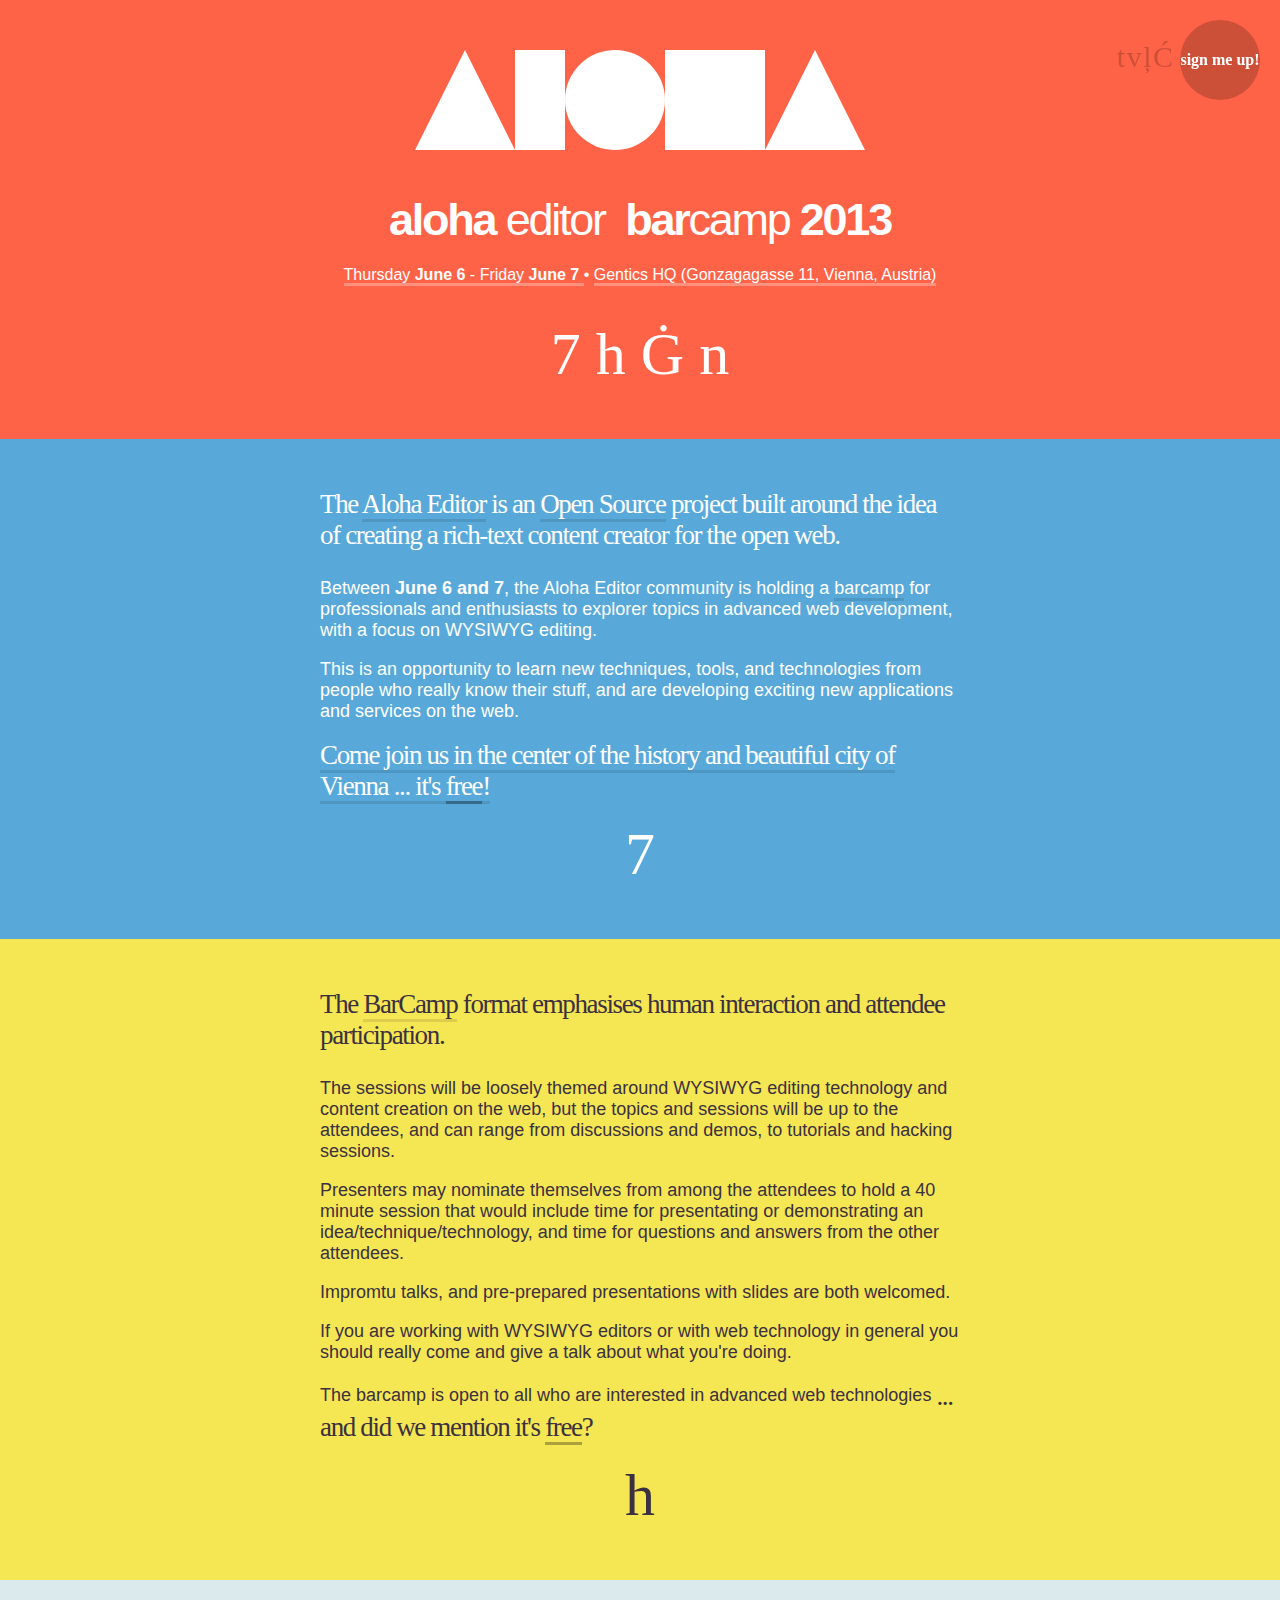
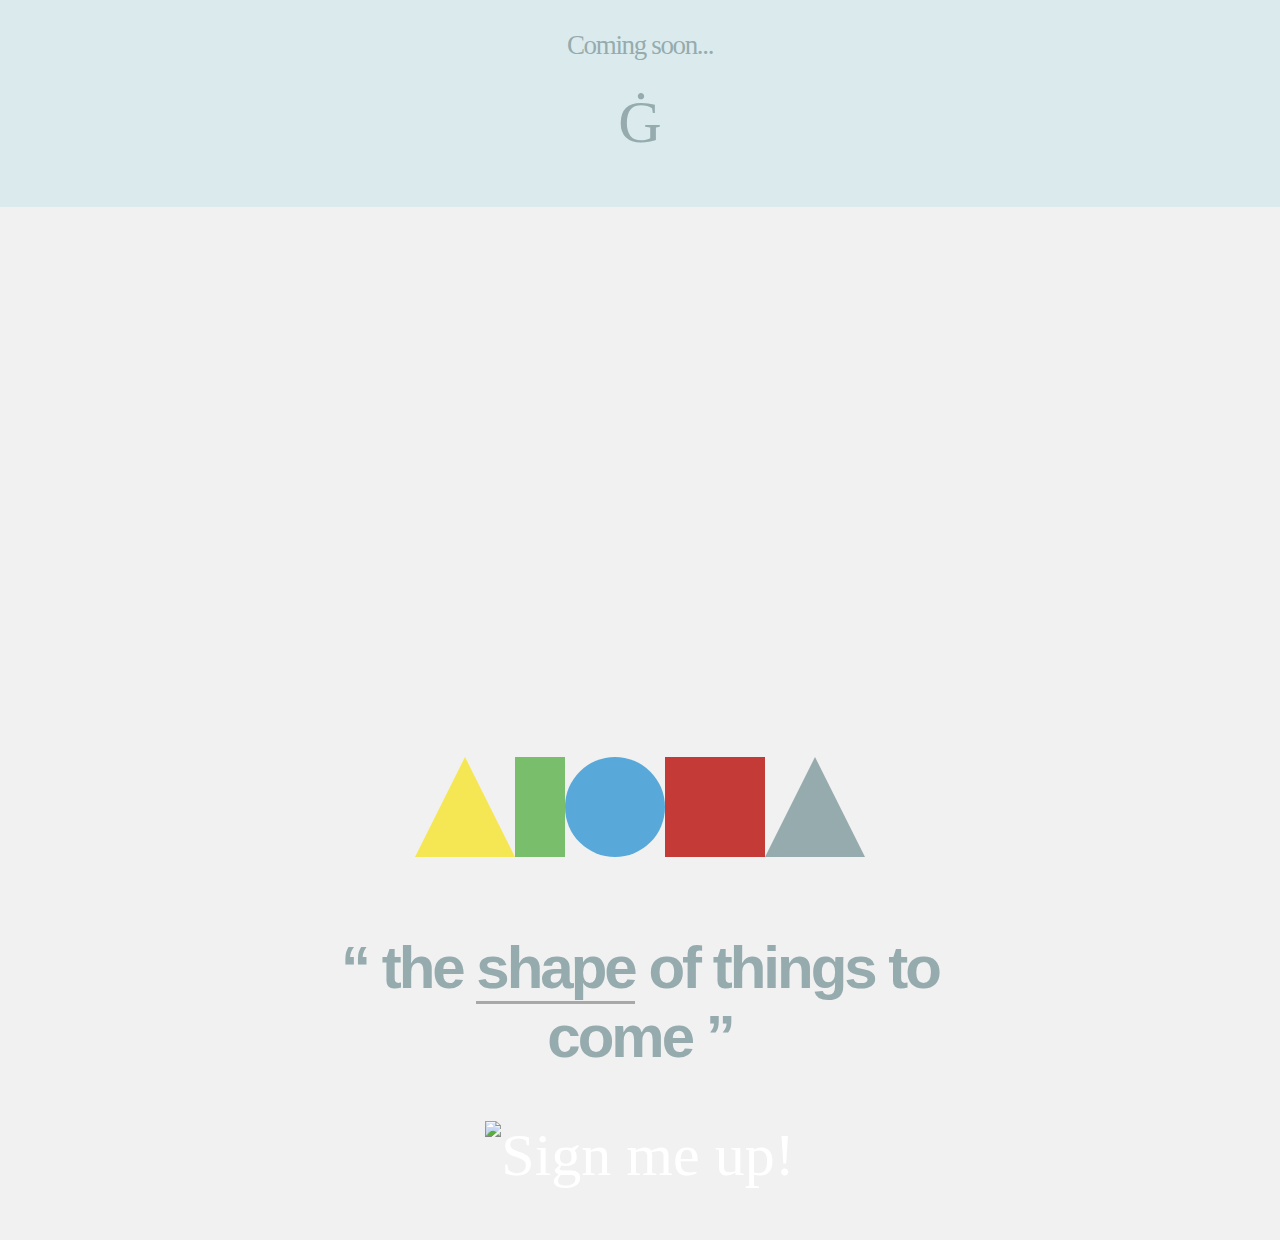
==== index.html @ 40beca93 "Use uniform share buttons" ====
<!DOCTYPE html>
<!--[if lt IE 7]>      <html class="no-js lt-ie9 lt-ie8 lt-ie7" lang="en"> <![endif]-->
<!--[if IE 7]>         <html class="no-js lt-ie9 lt-ie8" lang="en"> <![endif]-->
<!--[if IE 8]>         <html class="no-js lt-ie9" lang="en"> <![endif]-->
<!--[if gt IE 8]><!--> <html class="no-js" lang="en"> <!--<![endif]-->
	<head>
		<meta charset="utf-8">
		<meta name="description" content="Aloha Editor BarCamp 2013">
		<meta name="author" content="Created by Petro Salema of the Aloha Editor community / please send bugs to developer@alohaeditor.org">
		<meta http-equiv="X-UA-Compatible" content="IE=edge,chrome=1">
		<meta name="viewport" content="width=device-width, initial-scale=1.0, maximum-scale=1, user-scalable=no">

		<meta property="og:title" content="Aloha Editor BarCamp 2013" />
		<meta property="og:type" content="activity" />
		<meta property="og:url" content="http://www.alohaeditor.org/barcamp" />
		<meta property="og:image" content="http://www.alohaeditor.org/logo/Aloha%20Editor%20logo%20text%20256.png" />
		<meta property="og:site_name" content="Aloha Editor BarCamp 2013" />
		<meta property="og:description" content="Aloha Editor BarCamp 2013 - The Content Editble Unconference in Vienna" />

		<title>Aloha Editor &middot; BarCamp</title>

		<link rel="Shortcut Icon" href="favicon.ico" type="image/x-icon" />
		<link rel="author" href="humans.txt" />
		<link rel="stylesheet" href="basic.css" type="text/css" />

		<link rel="stylesheet" type="text/css"
		      href="http://alohaeditor.org/builds/stable/alohaeditor-0.23.6/aloha/css/aloha.css">

		<script src="modernizr.js"></script>

		<script>var Aloha={settings:{sidebar:{disabled:true}}};</script>

		<script src="http://alohaeditor.org/builds/stable/alohaeditor-0.23.6/aloha/lib/aloha-full.min.js"
		        data-aloha-plugins="common/ui,
		                            common/format,
		                            common/table,
		                            common/list,
		                            common/link,
		                            common/highlighteditables,
		                            common/undo,
		                            common/contenthandler,
		                            common/paste,
		                            common/characterpicker,
		                            common/commands,
		                            common/block,
		                            common/image,
		                            common/abbr,
		                            common/horizontalruler,
		                            common/align,
		                            common/dom-to-xhtml,
		                            extra/textcolor,
		                            extra/hints,
		                            extra/metaview,
		                            extra/wai-lang,
		                            extra/flag-icons,
		                            extra/linkbrowser,
		                            extra/imagebrowser,
		                            extra/cite"></script>
	</head>
	<body>
		<!--[if lt IE 7]>
			<p class="chromeframe">
				You are using an <strong>outdated</strong> browser.
				Please <a href="http://browsehappy.com/">upgrade your browser</a> or
				<a href="http://www.google.com/chromeframe/?redirect=true">activate Google Chrome Frame</a>
				to improve your experience.
			</p>
		<![endif]-->
		<div class="main">
			<a href="https://aloha-editor-barcamp.eventbrite.com" class="shut-up-and-take-my-registration">
				<div class="middle">sign me up!</div>
			</a>

			<a href="#scrollTo(start)" class="logo">
				<img src="aloha-flat-logo.png" alt=""/>
			</a>

			<div class="share">
				<a href="https://twitter.com/intent/tweet?original_referer=http%3A%2F%2Flocalhost%2Fpublic%2Fbarcamp%2Findex.html&text=Aloha%20Editor%20BarCamp%202013%20--%20An%20unconference%20for%20WYSIWYG%20editing&tw_p=tweetbutton&url=http%3A%2F%2Fwww.aloha-editor.org%2Fbarcamp"
				   target="_blank">t</a>
				<a
					href="https://www.facebook.com/login.php?skip_api_login=1&display=popup&social_plugin=like&next=http%3A%2F%2Fwww.facebook.com%2Fdialog%2Fplugin.optin%3F_path%3Dplugin.optin%26app_id%3D127760087237610%26client_id%3D127760087237610%26display%3Dpopup%26secure%3Dfalse%26social_plugin%3Dlike%26return_params%3D%257B%2522api_key%2522%253A%2522%2522%252C%2522locale%2522%253A%2522en_US%2522%252C%2522sdk%2522%253A%2522joey%2522%252C%2522channel_url%2522%253A%2522http%253A%252F%252Fstatic.ak.facebook.com%252Fconnect%252Fxd_arbiter.php%253Fversion%253D24%2523cb%253Df1f56c8d54%2526origin%253Dhttp%25253A%25252F%25252Flocalhost%25252Ff39bfbcfdc%2526domain%253Dlocalhost%2526relation%253Dparent.parent%2522%252C%2522href%2522%253A%2522http%253A%252F%252Fwww.aloha-editor.org%252Fbarcamp%2522%252C%2522node_type%2522%253A%2522link%2522%252C%2522width%2522%253A%2522450%2522%252C%2522font%2522%253A%2522arial%2522%252C%2522layout%2522%253A%2522button_count%2522%252C%2522colorscheme%2522%253A%2522light%2522%252C%2522show_faces%2522%253A%2522false%2522%252C%2522send%2522%253A%2522false%2522%252C%2522extended_social_context%2522%253A%2522false%2522%252C%2522ret%2522%253A%2522optin%2522%252C%2522act%2522%253A%2522connect%2522%257D%26login_params%3D%257B%257D%26from_login%3D1&rcount=1"
					target="_blank">v</a>
				<a
					href="http://www.linkedin.com/cws/share?isFramed=false&lang=en_US&url=http%3A%2F%2Fwww%2Ealoha-editor%2Eorg%2Fbarcamp&original_referer=http%3A%2F%2Flocalhost%2Fpublic%2Fbarcamp%2Findex%2Ehtml&token=&_ts=1368523052286%2E5303"
				    target="_blank">ļ</a>
				<a href="https://plus.google.com/up?client=1&gpsrc=widget&parent=https://apis.google.com&proxy=I2_1368523185045&rsz=1&hl=en_US&type=st#895783799"
				   target="_blank">Ć</a>
			</div>

			<header id="start" class="parallax tomato">
				<div>
					<div class="middle">
						<div class="lettering">
							<b class="a"></b><b class="l"></b><b class="o"></b><b class="h"></b><b class="a last"></b>
						</div>
						<br /><br />
						<div class="title">
							<b>aloha</b> editor
							<img src="aloha-flat-logo.png" alt=""/>
							<b>bar</b>camp <b>2013</b>
						</div>
						<div class="center">
							<a href="https://aloha-editor-barcamp.eventbrite.com">
								Thursday <b>June 6</b> &dash; Friday <b>June 7</b>
							</a>
							&bull;
							<a href="#scrollTo(location)">
								Gentics HQ (Gonzagagasse 11, Vienna, Austria)
							</a>
						</div>
						<br /><br />
						<div class="sosa">
							<a href="#scrollTo(info)" title="Information">7</a>
							<a href="#scrollTo(barcamp)" title="What's a BarCamp?">h</a>
							<a href="#scrollTo(schedule)" title="Schedule">Ġ</a>
							<a href="#scrollTo(location)" title="Location">n</a>
						</div>
					</div>
				</div>
			</header>

			<section id="info" class="parallax ocean">
				<div>
					<div class="middle">
						<p class="bigger">
							The <a href="http://www.aloha-editor.org">Aloha Editor</a> is an
							<a href="http://github.com/alohaeditor/Aloha-Editor">Open Source</a>
							project built around the idea of creating a rich-text content
							creator for the open web.
						</p>
						<p>
							Between <b>June 6 and 7</b>, the Aloha Editor
							community is holding a
							<a href="#scrollTo(barcamp)">barcamp</a> for
							professionals and enthusiasts to explorer topics in
							advanced web development, with a focus on WYSIWYG
							editing.
						</p>
						<p>
							This is an opportunity to learn new techniques,
							tools, and technologies from people who really know
							their stuff, and are developing exciting new
							applications and services on the web.
						</p>
						<p>
							<a class="bigger" href="https://aloha-editor-barcamp.eventbrite.com">
								Come join us in the center of the history and
								beautiful city of Vienna ... it's <u>free</u>!
							</a>
						</p>
						<div class="sosa">7</div>
					</div>
				</div>
			</section>

			<section id="barcamp" class="parallax dijon" style=color:#3B3140"">
				<div>
					<div class="middle">
						<p class="bigger">
							The
							<a href="https://en.wikipedia.org/wiki/BarCamp">BarCamp</a>
							format emphasises human interaction and attendee
							participation.
						</p>
						<p>
							The sessions will be loosely themed around WYSIWYG
							editing technology and content creation on the web,
							but the topics and sessions will be up to the
							attendees, and can range from discussions and
							demos, to tutorials and hacking sessions.
						</p>
						<p>
							Presenters may nominate themselves from among the
							attendees to hold a 40 minute session that would
							include time for presentating or demonstrating an
							idea/technique/technology, and time for questions
							and answers from the other attendees.
						</p>
						<p>
							Impromtu talks, and pre-prepared presentations with
							slides are both welcomed.
						</p>
						<p>
							If you are working with WYSIWYG editors or with web
							technology in general you should really come and
							give a talk about what you're doing.
						</p>
						<p>
							The barcamp is open to all who are interested in
							advanced web technologies <span class="bigger">...
							and did we mention it's <u>free</u>?</span>
						</p>
						<div class="sosa">h</div>
					</div>
				</div>
			</section>

			<section id="schedule" class="parallax fog">
				<div>
					<div class="middle">
						<p class="center bigger">
							Coming soon...
						</p>
						<div class="sosa">Ġ</div>
					</div>
				</div>
			</section>

			<section id="location" class="parallax">
				<iframe width="100%" height="500" frameborder="0" scrolling="no" marginheight="0" marginwidth="0"
				        src="http://maps.google.com/maps?ll=48.216800,16.37065&amp;spn=0.007063,0.015986&amp;cid=408223738660821454&amp;output=embed"></iframe>
			</section>

			<footer id="end" class="parallax">
				<div>
					<div class="middle">
						<div class="lettering colored-lettering">
							<b class="a"></b><b class="l"></b><b class="o"></b><b class="h"></b><b class="a last"></b>
						</div>

						<div class="center">
							<a href="http://www.aloha-editor.org">
								<img src="http://www.alohaeditor.org/logo/Aloha%20Editor%20logo%20text%20256.png"
								     alt="" />
							</a>
						</div>

						<div id="tagline" class="scrolling-bg clipped-text show-highlight" contentEditable="true">
							&ldquo; the <u>shape</u> of things to come &rdquo;
						</div>

						<div class="center sosa">
							<a href="https://aloha-editor-barcamp.eventbrite.com">
								<img src="shut-up-and-take-my-money.jpg" alt="Sign me up!" />
							</a>
						</div>

						<!-- div class="center sosa">
							<a href="https://twitter.com/share"
							   class="twitter-share-button"
							   data-url="http://www.aloha-editor.org/barcamp"
							   data-text="Aloha Editor BarCamp 2013 - An unconference for WYSIWYG editing">Tweet</a>

							<div class="g-plusone"></div>

							<script src="//platform.linkedin.com/in.js" type="text/javascript">lang: en_US</script>
							<script type="IN/Share" data-url="http://www.aloha-editor.org/barcamp" data-counter="right"></script>

							<div class="fb-like"
							     data-href="http://www.aloha-editor.org/barcamp"
								 data-send="false"
								 data-layout="button_count"
								 data-width="450"
								 data-show-faces="false"
								 data-font="arial"></div>

							<div id="fb-root"></div>
							<script>(function(d, s, id) {
							  var js, fjs = d.getElementsByTagName(s)[0];
							  if (d.getElementById(id)) return;
							  js = d.createElement(s); js.id = id;
							  js.src = "//connect.facebook.net/en_US/all.js#xfbml=1";
							  fjs.parentNode.insertBefore(js, fjs);
							}(document, 'script', 'facebook-jssdk'));</script>

							<script type="text/javascript">
							  (function() {
								var po = document.createElement('script'); po.type = 'text/javascript'; po.async = true;
								po.src = 'https://apis.google.com/js/plusone.js';
								var s = document.getElementsByTagName('script')[0]; s.parentNode.insertBefore(po, s);
							  })();
							</script>

							<script>!function(d,s,id){var
								js,fjs=d.getElementsByTagName(s)[0],p=/^http:/.test(d.location)?'http':'https';if(!d.getElementById(id)){js=d.createElement(s);js.id=id;js.src=p+'://platform.twitter.com/widgets.js';fjs.parentNode.insertBefore(js,fjs);}}(document,
							'script', 'twitter-wjs');</script>
						</div -->
					</div>
				</div>
			</footer>
		</div>

		<script src="transformer/vendor/jquery.js"></script>
		<script src="transformer/math.js"></script>
		<script src="transformer/transformer.js"></script>
		<script src="parallax-deck/parallax-deck.js"></script>
		<script src="app.js"></script>
	</body>
</html>
---- basic.css ----
@font-face {
	font-family: 'barcamp';
	font-weight: 400;
	font-style: normal;
	src: url('fonts/barcamp.woff') format('woff');
}
@font-face {
	font-family: 'sosa';
	font-weight: 400;
	font-style: normal;
	src: url('fonts/sosa.woff') format('woff');
}
@font-face {
	font-family: 'century-gothic';
	font-weight: 400;
	font-style: normal;
	src: url('fonts/century-gothic.ttf') format('truetype');
}
@font-face {
	font-family: 'century-gothic';
	font-weight: 700;
	font-style: normal;
	src: url('fonts/century-gothic-bold.ttf') format('truetype');
}

body {
	font-family: 'century-gothic', sans-serif;
	margin: 0;
	padding: 0;
	background: #f1f1f1;
	color: #fff;
}

header>*, section>*, footer>* {
	display: table;
	width: 50%;
	margin: 0 auto;
}

header>*, footer>*, section>:not(iframe) {
	padding: 50px 0;
}

section {
	font-family: 'century-gothic', sans-serif;
	font-size: 18px;
}

p { margin: 0 0 1em; }
p:last-child { margin: 0; }

a {
	color: inherit;
	text-decoration: none;
	border-bottom: 3px solid rgba(0,0,0,0.1);
}

a:hover {
	border-bottom: 3px solid rgba(0,0,0,0.3);
}

header a {
	border-bottom: 3px solid rgba(255,255,255,0.3);
}
header a:hover {
	border-bottom: 3px solid rgba(255,255,255,0.6);
}

u {
	text-decoration: none;
	border-bottom: 3px solid rgba(0,0,0,0.3);
}

.center {
	text-align: center;
}

.sosa {
	font-family: sosa;
	font-size: 60px;
	text-align: center;
}
.sosa a {
	border: none;
}
.sosa a:hover {
	color: #c33a36;
	border: none;
}

.middle {
	display: table-cell;
	vertical-align: middle;
}

.parallax {
	overflow: hidden;
	width: 100%;
	top: 0;
	left: 0;
}

.bigger {
	font-size: 1.5em;
	font-family: 'barcamp';
	vertical-align: middle;
	letter-spacing: -0.05em;
}

.shut-up-and-take-my-registration {
	z-index: 999;
	position: fixed;
	top: 20px;
	right: 20px;
	width: 80px;
	height: 80px;
	border: none;
	border-radius: 40px;
	background: rgba(0,0,0,0.2);
	color: #fff;
	font-family: 'barcamp';
	font-weight: bold;
	font-size: 16px;
	text-align: center; 
	display: table;
}
.shut-up-and-take-my-registration:hover {
	border: none;
	background: rgba(255,255,255,0.8);
	color: #3B3140;
	display: table;
}

.lettering {
	margin: 0 auto 8px;
	width: 450px;
	height: 100px;
}
.lettering>b {
	cursor: default;
	position: relative;
	display: inline-block;
	width: 0px;
	height: 0px;
	border-style: solid;
	border-color: #fff;
	color: rgba(0,0,0,0);
	line-height: 1em;
	-webkit-transition: border-color .3s,
	                    background .3s;
}
.lettering>.a {
	border-width: 0 50px 100px 50px;
	border-color: transparent transparent #fff transparent;
}
.lettering>.l {
	border-width: 100px 50px 0 0;
}
.lettering>.o {
	width: 100px;
	height: 100px;
	border-radius: 50px;
	border-width: 0;
	background: #fff;
}
.lettering>.h {
	border-width: 100px 100px 0 0;
}


.lettering>.a:hover, .colored-lettering>.a {
	border-color: transparent transparent #f5e653 transparent;
}
.lettering>.l:hover, .colored-lettering>.l {
	border-color: #79be6a;
}
.lettering>.o:hover, .colored-lettering>.o {
	background: #58a9da;
}
.lettering>.h:hover, .colored-lettering>.h {
	border-color: #c33a36;
}
.lettering>.a:last-child:hover, .colored-lettering>.a:last-child {
	border-bottom-color: #95abae;
}

.sub-lettering {
	width: 450px;
	margin: 0 auto;
	background: #fff;
	text-align: center;
	padding: 5px 0;
	outline-width: 0 !important;
}
.sub-lettering * {
	color: #ff6347;
	font-family: 'century-gothic', sans-serif;
	font-size: 50px;
	font-weight: bold;
	text-align: center;
	letter-spacing: 0.03em;
	line-height: 1em;
	outline: 0;
}

#you {
	width: 70px;
	height: 70px;
	background: #f24;
	border: 4px dashed black;
	text-align: center;
	font-weight: bold;
	font-family: 'century-gothic', sans-serif;
	line-height: 70px;
	font-size: 14px;
	text-shadow: 0 0 2px rgba(0,0,0,0.1);
}

#tagline {
	margin: 50px 0;
	font-size: 60px;
	font-family: 'century-gothic', sans-serif;
	font-weight: bold;
	letter-spacing: -0.05em;
	text-align: center;
	outline: 0;
	color: #95abae;
}

#location>iframe {
	width: 100%;
}

.tomato {
	background: #ff6347;
	color:#fff;
}
.dijon {
	background:#f5e653;
	color: #3B3140;
}
.ocean {
	background:#58a9da;
	color:#fff;
}
.fog {
	background: #dbebed;
	color: #95abae;
}
.fog:hover {
	background: #e3f1f2
	color: #6c999d;
}

.main .aloha-editable-active,
.main .aloha-editable-active[contenteditable=true]:focus {
	outline-color: rgba(0,0,0,0.2) !important;
}
.main .aloha-editable-highlight:not(.show-highlight) {
	outline-color: transparent !important;
}

.main .sub-lettering .aloha-editable {
	min-height: 1em;
}

.title {
	margin-bottom: 20px;
	font-size: 45px;
	vertical-align: middle;
	text-align: center;
	letter-spacing: -0.05em;
}
.title>img {
	vertical-align: middle;
	width: 35px;
}

.logo, .logo:hover {
	position: fixed;
	z-index: 9999;
	top: 20px;
	left: 20px;
	border: none;
	opacity: 0.8;
}
.logo>img {
	width: 50px;
}

.share {
	position: fixed;
	z-index: 9999;
	top: 40px;
	right: 110px;
	font-family: 'sosa';
	font-size: 30px;
	letter-spacing: -0.1em;
}
.share>a {
	border: none;
	color: rgba(0,0,0,0.2);
}
.share>a:hover {
	color: rgba(255,255,255,0.8);
}
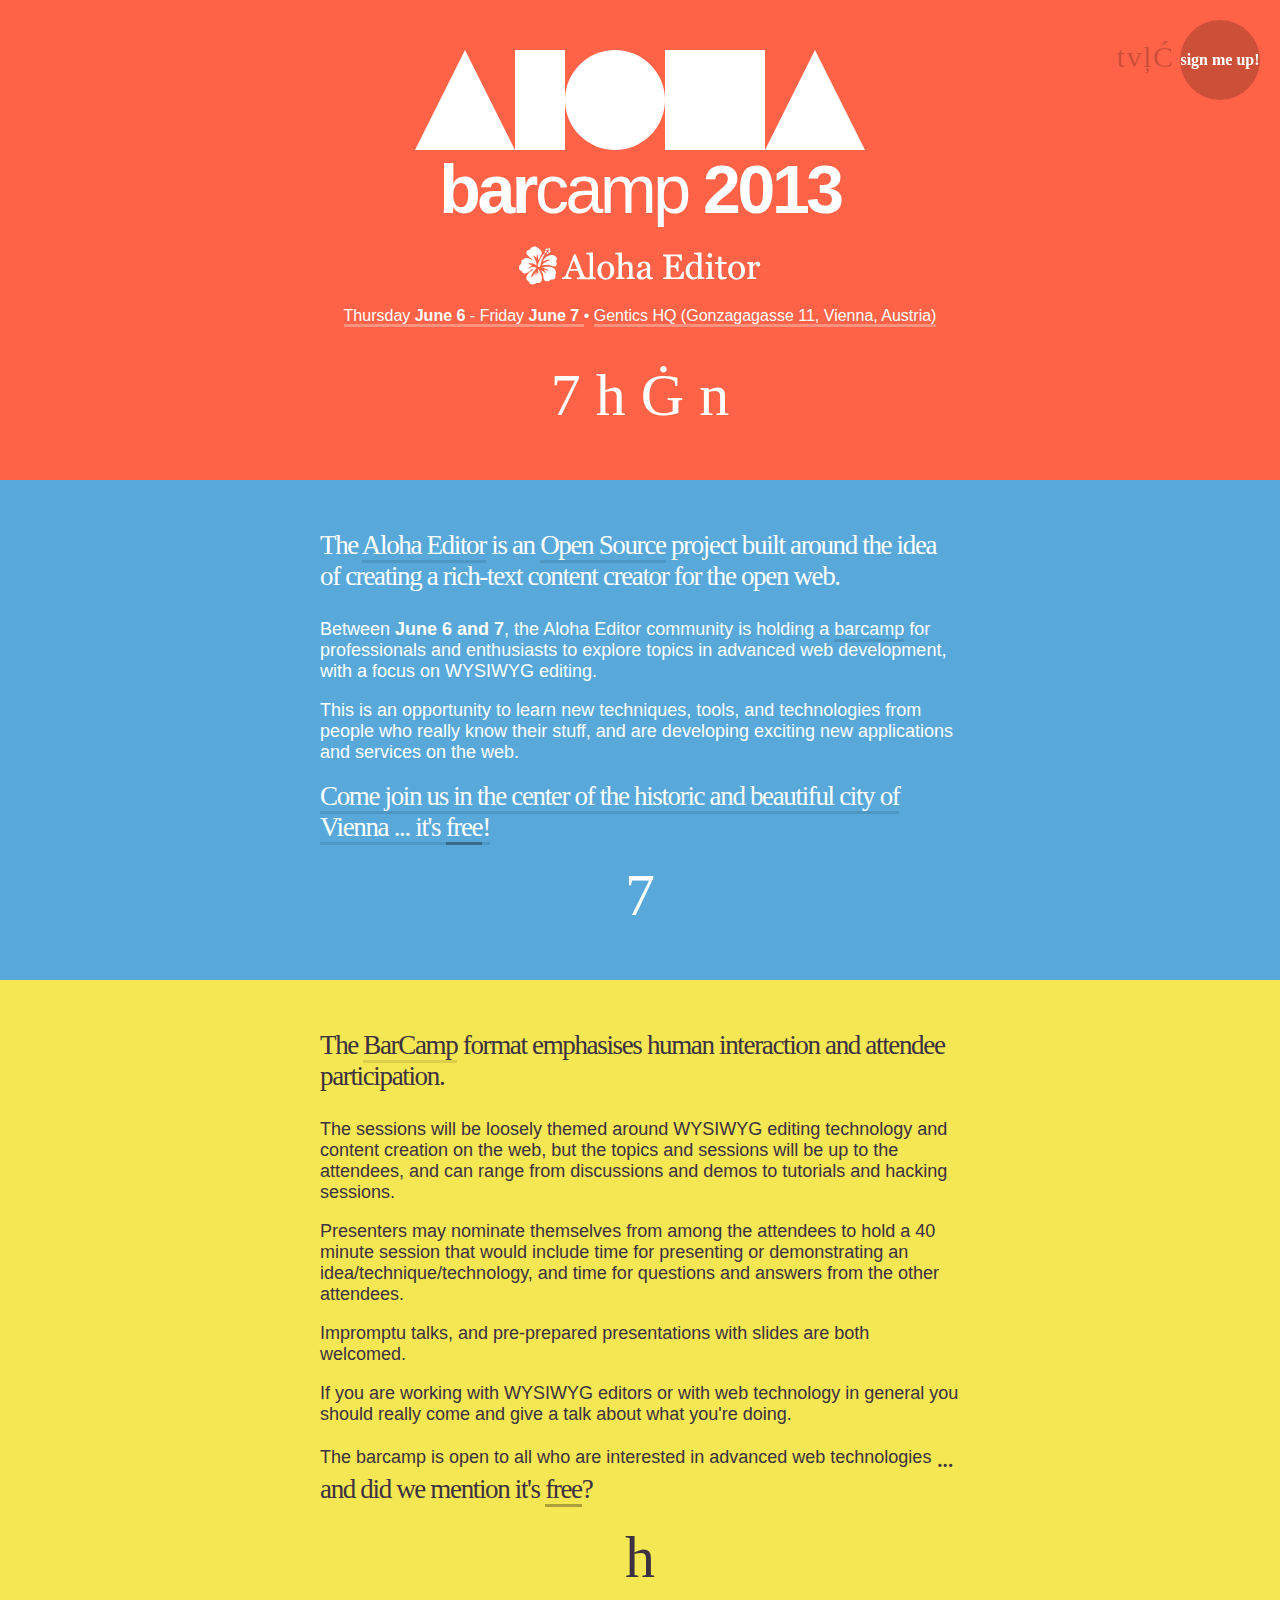
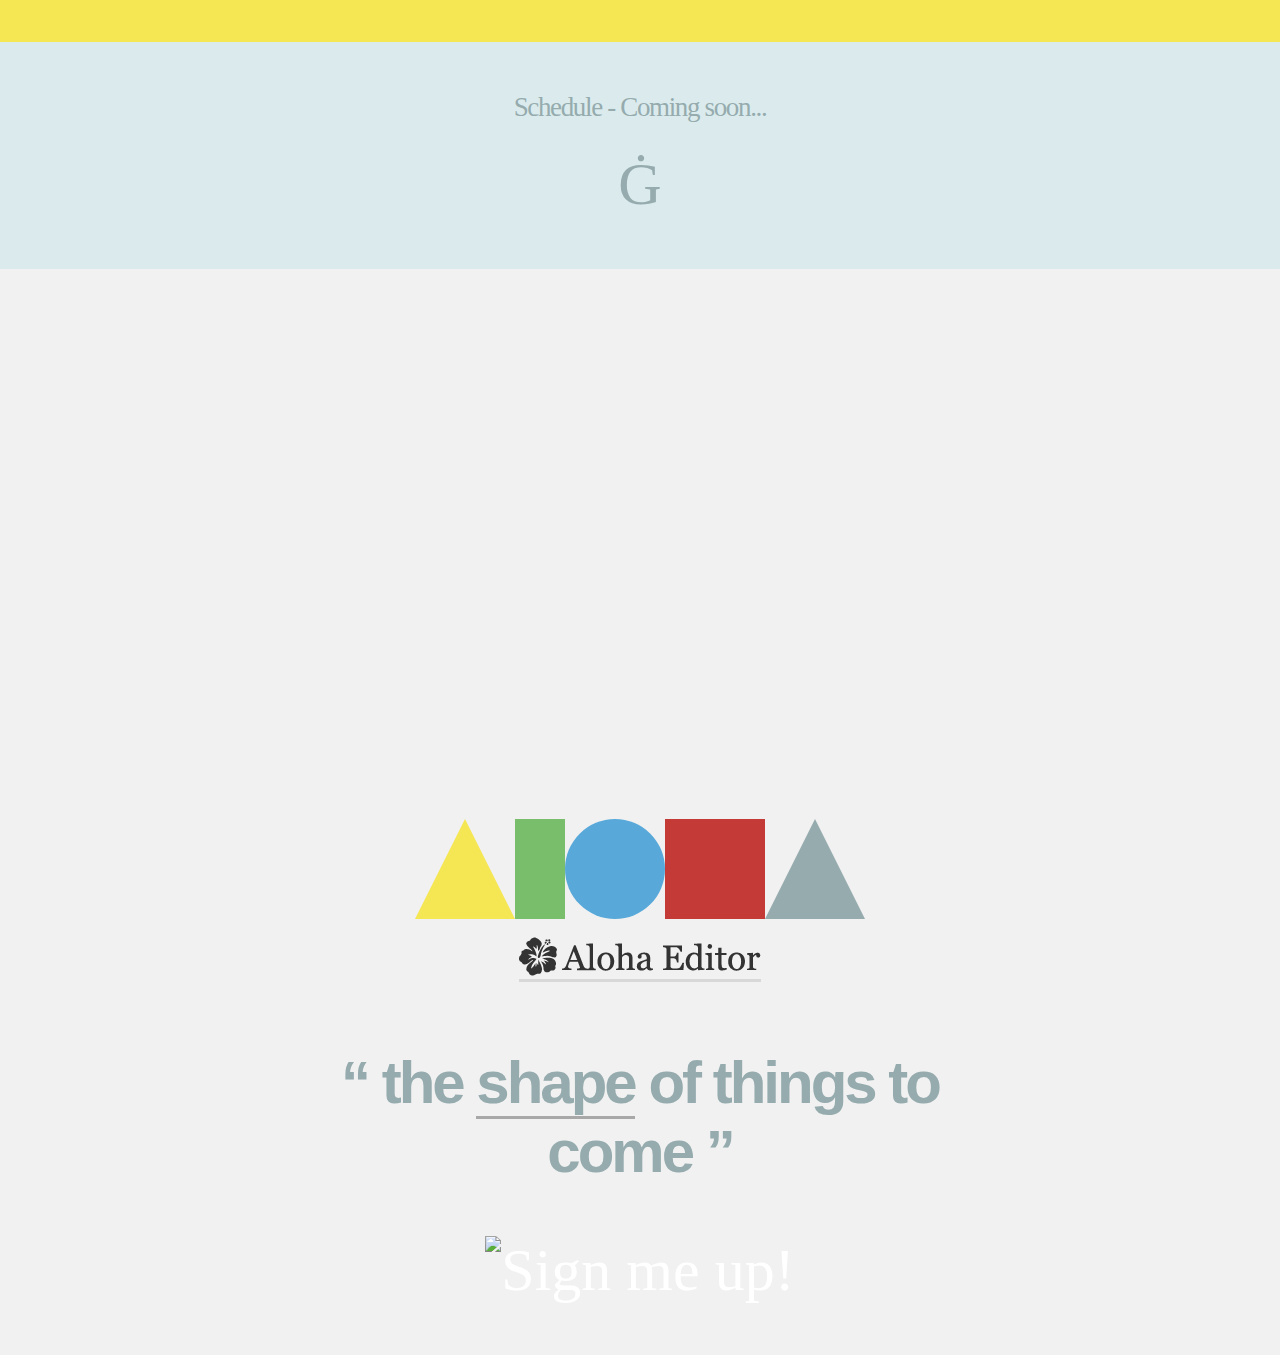
==== commit ae7e76cb: "Update splash" ====
--- a/index.html
+++ b/index.html
@@ -6,7 +6,7 @@
 	<head>
 		<meta charset="utf-8">
 		<meta name="description" content="Aloha Editor BarCamp 2013">
-		<meta name="author" content="Created by Petro Salema of the Aloha Editor community / please send bugs to developer@alohaeditor.org">
+		<meta name="author" content="Created by Petro Salema for the Aloha Editor community / please send bugs to developer@alohaeditor.org">
 		<meta http-equiv="X-UA-Compatible" content="IE=edge,chrome=1">
 		<meta name="viewport" content="width=device-width, initial-scale=1.0, maximum-scale=1, user-scalable=no">
 
@@ -91,15 +91,19 @@
 			<header id="start" class="parallax tomato">
 				<div>
 					<div class="middle">
-						<div class="lettering">
+						<div id="title" class="lettering">
 							<b class="a"></b><b class="l"></b><b class="o"></b><b class="h"></b><b class="a last"></b>
 						</div>
-						<br /><br />
-						<div class="title">
-							<b>aloha</b> editor
-							<img src="aloha-flat-logo.png" alt=""/>
-							<b>bar</b>camp <b>2013</b>
-						</div>
+						<div class="title"><b>bar</b>camp <b>2013</b></div>
+
+						<br />
+						<div class="center">
+							<a href="http://www.aloha-editor.org" style="border-width: 0">
+								<img src="aloha-editor-logo-white.png" alt="" />
+							</a>
+						</div>
+						<br />
+
 						<div class="center">
 							<a href="https://aloha-editor-barcamp.eventbrite.com">
 								Thursday <b>June 6</b> &dash; Friday <b>June 7</b>
@@ -133,7 +137,7 @@
 							Between <b>June 6 and 7</b>, the Aloha Editor
 							community is holding a
 							<a href="#scrollTo(barcamp)">barcamp</a> for
-							professionals and enthusiasts to explorer topics in
+							professionals and enthusiasts to explore topics in
 							advanced web development, with a focus on WYSIWYG
 							editing.
 						</p>
@@ -145,7 +149,7 @@
 						</p>
 						<p>
 							<a class="bigger" href="https://aloha-editor-barcamp.eventbrite.com">
-								Come join us in the center of the history and
+								Come join us in the center of the historic and
 								beautiful city of Vienna ... it's <u>free</u>!
 							</a>
 						</p>
@@ -168,17 +172,17 @@
 							editing technology and content creation on the web,
 							but the topics and sessions will be up to the
 							attendees, and can range from discussions and
-							demos, to tutorials and hacking sessions.
+							demos to tutorials and hacking sessions.
 						</p>
 						<p>
 							Presenters may nominate themselves from among the
 							attendees to hold a 40 minute session that would
-							include time for presentating or demonstrating an
+							include time for presenting or demonstrating an
 							idea/technique/technology, and time for questions
 							and answers from the other attendees.
 						</p>
 						<p>
-							Impromtu talks, and pre-prepared presentations with
+							Impromptu talks, and pre-prepared presentations with
 							slides are both welcomed.
 						</p>
 						<p>
@@ -200,7 +204,7 @@
 				<div>
 					<div class="middle">
 						<p class="center bigger">
-							Coming soon...
+							Schedule - Coming soon...
 						</p>
 						<div class="sosa">Ġ</div>
 					</div>
@@ -219,12 +223,13 @@
 							<b class="a"></b><b class="l"></b><b class="o"></b><b class="h"></b><b class="a last"></b>
 						</div>
 
+						<br />
 						<div class="center">
 							<a href="http://www.aloha-editor.org">
-								<img src="http://www.alohaeditor.org/logo/Aloha%20Editor%20logo%20text%20256.png"
-								     alt="" />
-							</a>
-						</div>
+								<img src="aloha-editor-logo-black.png" alt="" />
+							</a>
+						</div>
+						<br />
 
 						<div id="tagline" class="scrolling-bg clipped-text show-highlight" contentEditable="true">
 							&ldquo; the <u>shape</u> of things to come &rdquo;
@@ -235,47 +240,6 @@
 								<img src="shut-up-and-take-my-money.jpg" alt="Sign me up!" />
 							</a>
 						</div>
-
-						<!-- div class="center sosa">
-							<a href="https://twitter.com/share"
-							   class="twitter-share-button"
-							   data-url="http://www.aloha-editor.org/barcamp"
-							   data-text="Aloha Editor BarCamp 2013 - An unconference for WYSIWYG editing">Tweet</a>
-
-							<div class="g-plusone"></div>
-
-							<script src="//platform.linkedin.com/in.js" type="text/javascript">lang: en_US</script>
-							<script type="IN/Share" data-url="http://www.aloha-editor.org/barcamp" data-counter="right"></script>
-
-							<div class="fb-like"
-							     data-href="http://www.aloha-editor.org/barcamp"
-								 data-send="false"
-								 data-layout="button_count"
-								 data-width="450"
-								 data-show-faces="false"
-								 data-font="arial"></div>
-
-							<div id="fb-root"></div>
-							<script>(function(d, s, id) {
-							  var js, fjs = d.getElementsByTagName(s)[0];
-							  if (d.getElementById(id)) return;
-							  js = d.createElement(s); js.id = id;
-							  js.src = "//connect.facebook.net/en_US/all.js#xfbml=1";
-							  fjs.parentNode.insertBefore(js, fjs);
-							}(document, 'script', 'facebook-jssdk'));</script>
-
-							<script type="text/javascript">
-							  (function() {
-								var po = document.createElement('script'); po.type = 'text/javascript'; po.async = true;
-								po.src = 'https://apis.google.com/js/plusone.js';
-								var s = document.getElementsByTagName('script')[0]; s.parentNode.insertBefore(po, s);
-							  })();
-							</script>
-
-							<script>!function(d,s,id){var
-								js,fjs=d.getElementsByTagName(s)[0],p=/^http:/.test(d.location)?'http':'https';if(!d.getElementById(id)){js=d.createElement(s);js.id=id;js.src=p+'://platform.twitter.com/widgets.js';fjs.parentNode.insertBefore(js,fjs);}}(document,
-							'script', 'twitter-wjs');</script>
-						</div -->
 					</div>
 				</div>
 			</footer>
@@ -286,5 +250,17 @@
 		<script src="transformer/transformer.js"></script>
 		<script src="parallax-deck/parallax-deck.js"></script>
 		<script src="app.js"></script>
+
+<script type="text/javascript">
+  var _gaq = _gaq || [];
+  _gaq.push(['_setAccount', 'UA-17460389-1']);
+  _gaq.push(['_trackPageview']);
+  (function() {
+    var ga = document.createElement('script'); ga.type = 'text/javascript'; ga.async = true;
+    ga.src = ('https:' == document.location.protocol ? 'https://ssl' : 'http://www') + '.google-analytics.com/ga.js';
+    var s = document.getElementsByTagName('script')[0]; s.parentNode.insertBefore(ga, s);
+  })();
+</script>
+
 	</body>
 </html>
--- a/basic.css
+++ b/basic.css
@@ -132,9 +132,15 @@
 }
 
 .lettering {
-	margin: 0 auto 8px;
+	margin: 0 auto;
 	width: 450px;
 	height: 100px;
+}
+.lettering.animating>* {
+	-webkit-transition: all 1s ease-out;
+	   -moz-transition: all 1s ease-out;
+	     -o-transition: all 1s ease-out;
+	        transition: all 1s ease-out;
 }
 .lettering>b {
 	cursor: default;
@@ -146,8 +152,6 @@
 	border-color: #fff;
 	color: rgba(0,0,0,0);
 	line-height: 1em;
-	-webkit-transition: border-color .3s,
-	                    background .3s;
 }
 .lettering>.a {
 	border-width: 0 50px 100px 50px;
@@ -265,8 +269,7 @@
 }
 
 .title {
-	margin-bottom: 20px;
-	font-size: 45px;
+	font-size: 68px;
 	vertical-align: middle;
 	text-align: center;
 	letter-spacing: -0.05em;
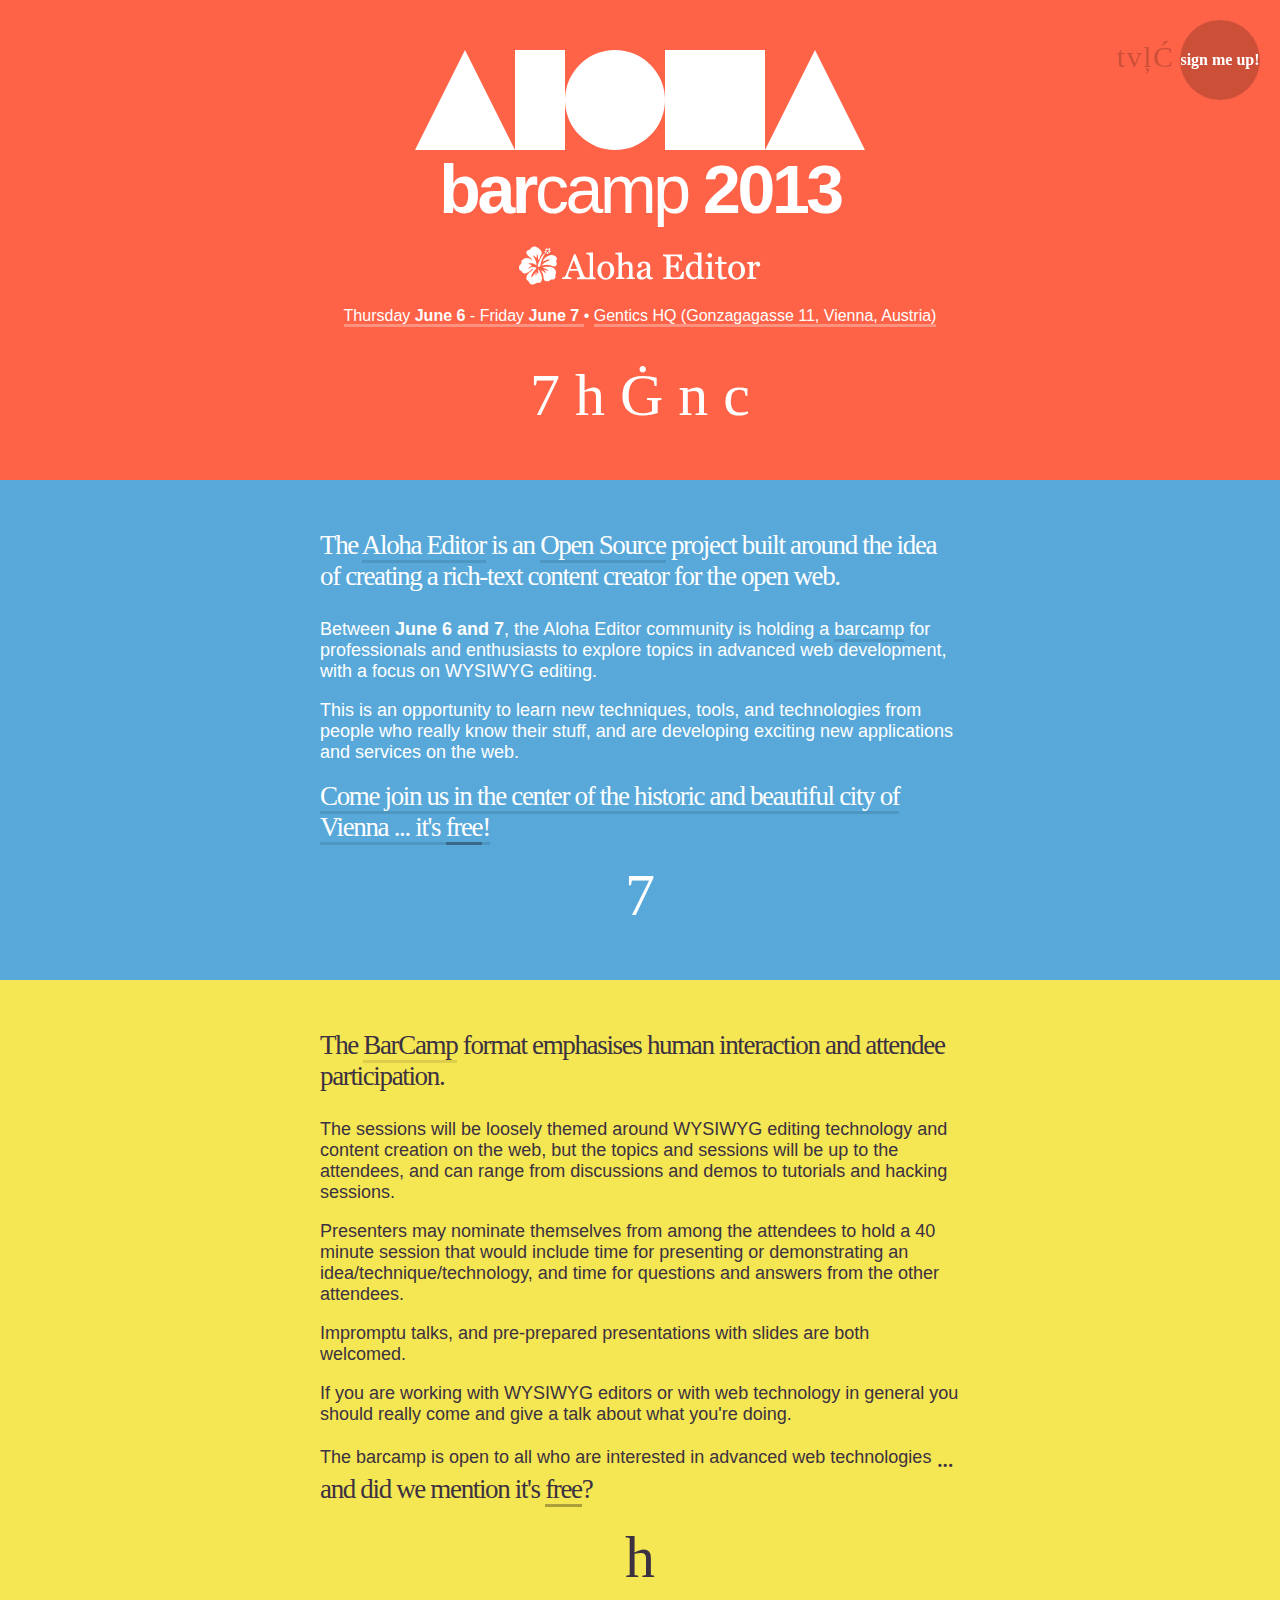
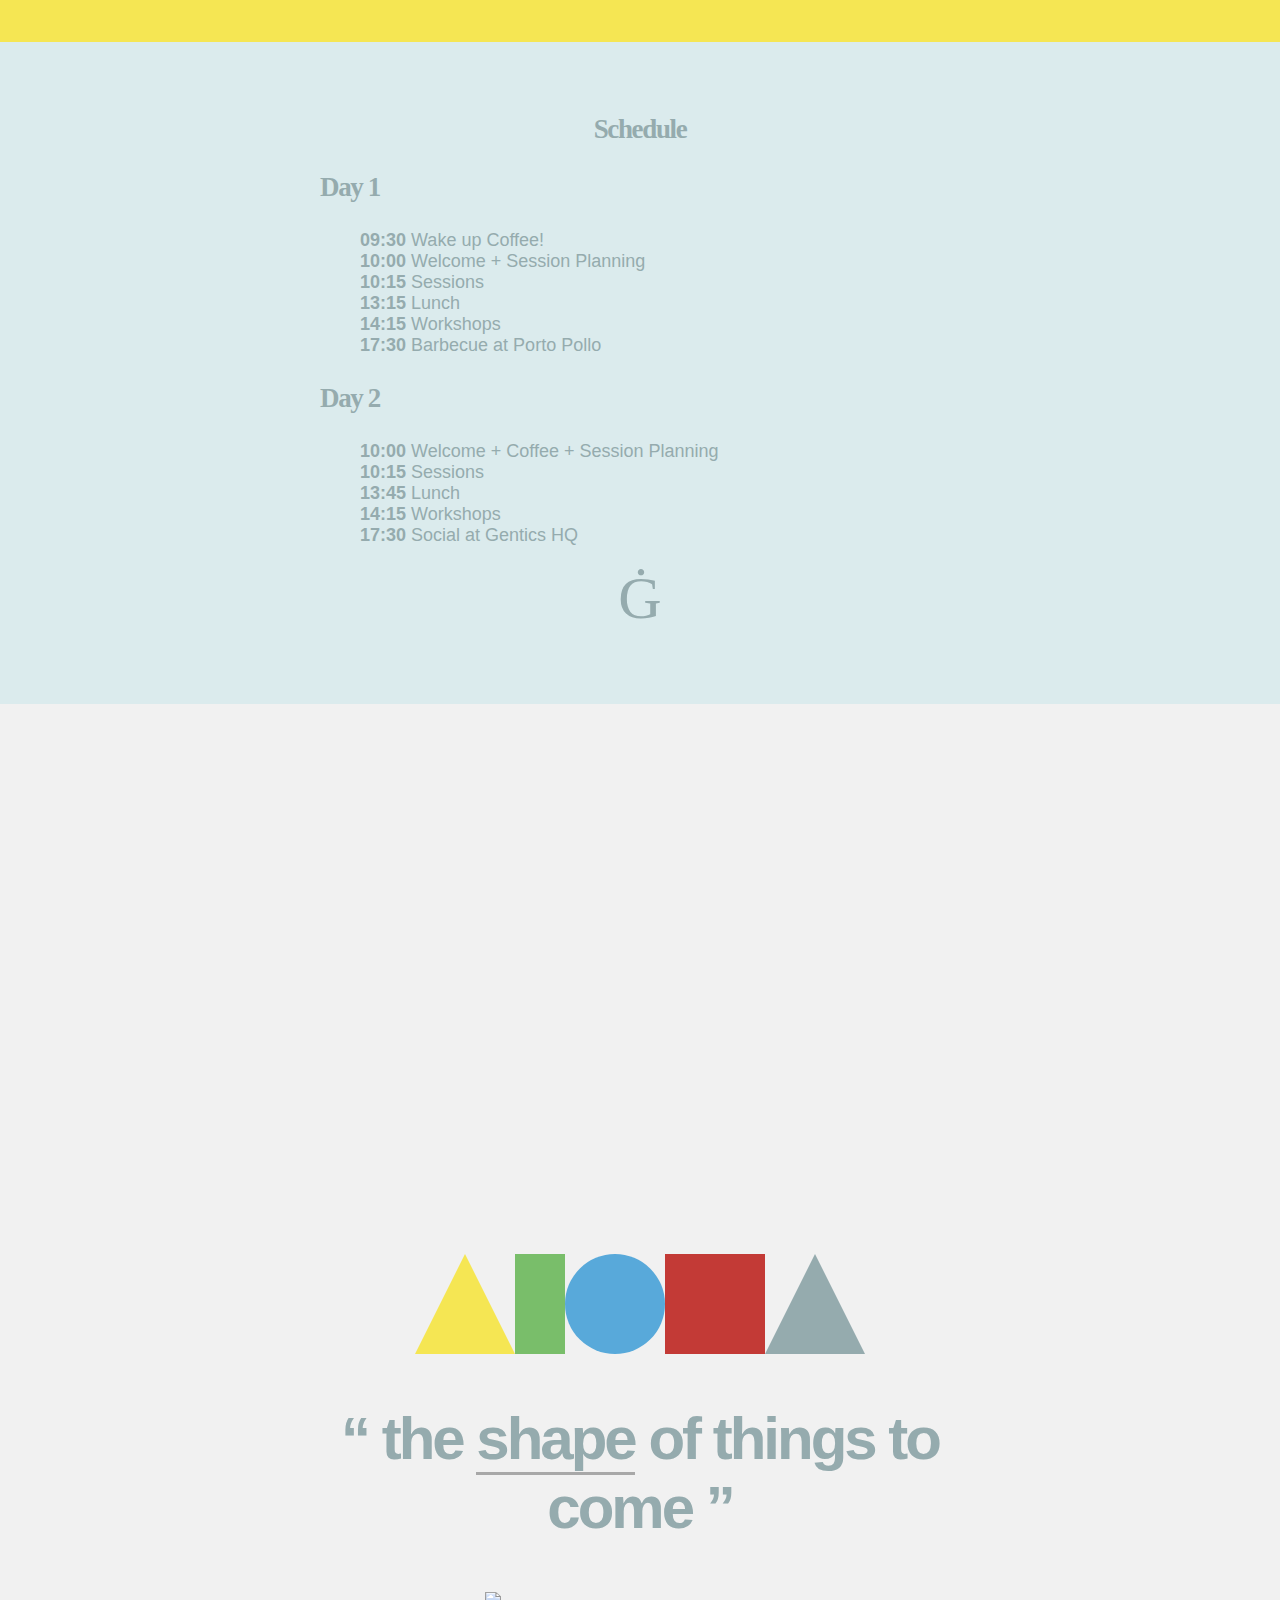
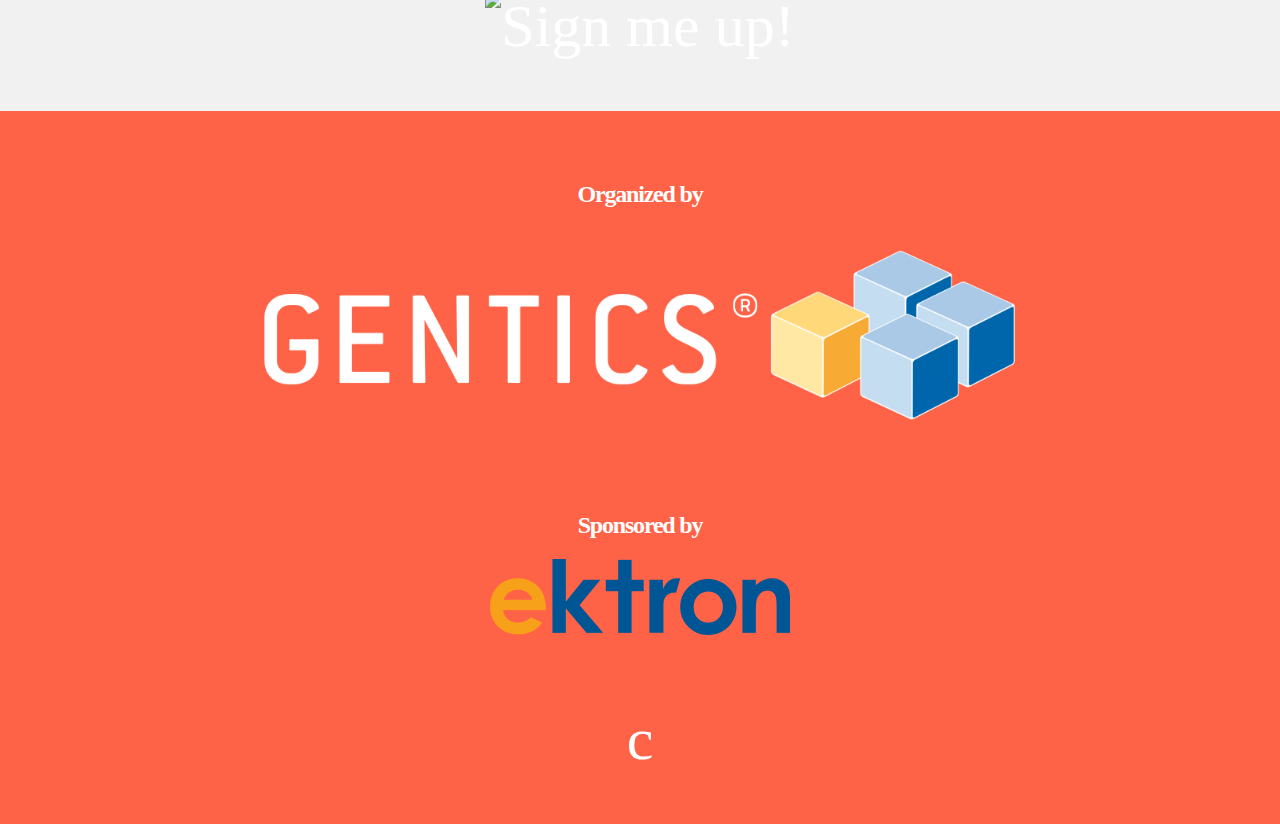
==== commit df735152: "Add sponsers section" ====
--- a/index.html
+++ b/index.html
@@ -119,6 +119,7 @@
 							<a href="#scrollTo(barcamp)" title="What's a BarCamp?">h</a>
 							<a href="#scrollTo(schedule)" title="Schedule">Ġ</a>
 							<a href="#scrollTo(location)" title="Location">n</a>
+							<a href="#scrollTo(sponsors)" title="Sponsors">c</a>
 						</div>
 					</div>
 				</div>
@@ -203,10 +204,29 @@
 			<section id="schedule" class="parallax fog">
 				<div>
 					<div class="middle">
-						<p class="center bigger">
-							Schedule - Coming soon...
-						</p>
+						<h2 class="bigger center">Schedule</h2>
+
+						<h3 class="bigger">Day 1</h3>
+						<ul>
+							<li><b>09:30</b> Wake up Coffee!</li>
+							<li><b>10:00</b> Welcome + Session Planning</li>
+							<li><b>10:15</b> Sessions</li>
+							<li><b>13:15</b> Lunch</li>
+							<li><b>14:15</b> Workshops</li>
+							<li><b>17:30</b> Barbecue at Porto Pollo</li>
+						</uL>
+
+						<h3 class="bigger">Day 2</h3>
+						<ul>
+							<li><b>10:00</b> Welcome + Coffee + Session Planning</li>
+							<li><b>10:15</b> Sessions</li>
+							<li><b>13:45</b> Lunch</li>
+							<li><b>14:15</b> Workshops</li>
+							<li><b>17:30</b> Social at Gentics HQ</li>
+						</uL>
+
 						<div class="sosa">Ġ</div>
+						<br/>
 					</div>
 				</div>
 			</section>
@@ -216,20 +236,12 @@
 				        src="http://maps.google.com/maps?ll=48.216800,16.37065&amp;spn=0.007063,0.015986&amp;cid=408223738660821454&amp;output=embed"></iframe>
 			</section>
 
-			<footer id="end" class="parallax">
+			<section class="parallax steam">
 				<div>
 					<div class="middle">
 						<div class="lettering colored-lettering">
 							<b class="a"></b><b class="l"></b><b class="o"></b><b class="h"></b><b class="a last"></b>
 						</div>
-
-						<br />
-						<div class="center">
-							<a href="http://www.aloha-editor.org">
-								<img src="aloha-editor-logo-black.png" alt="" />
-							</a>
-						</div>
-						<br />
 
 						<div id="tagline" class="scrolling-bg clipped-text show-highlight" contentEditable="true">
 							&ldquo; the <u>shape</u> of things to come &rdquo;
@@ -240,6 +252,24 @@
 								<img src="shut-up-and-take-my-money.jpg" alt="Sign me up!" />
 							</a>
 						</div>
+					</div>
+				</div>
+			</section>
+
+			<footer id="sponsors" class="parallax tomato">
+				<div>
+					<div class="middle center">
+						<h2 class="bigger">Organized by</h2>
+						<a href="http://www.gentics.com">
+							<img src="gentics-logo.png" alt="" style="width: 800px" />
+						</a>
+						<br />
+						<h2 class="bigger">Sponsored by</h2>
+						<a href="http://www.ektron.com">
+							<img src="ektron-logo.png" alt="" style="width: 300px" />
+						</a>
+						<br /><br />
+						<div class="sosa">c</div>
 					</div>
 				</div>
 			</footer>
--- a/basic.css
+++ b/basic.css
@@ -69,6 +69,10 @@
 u {
 	text-decoration: none;
 	border-bottom: 3px solid rgba(0,0,0,0.3);
+}
+
+ul {
+	list-style: none;
 }
 
 .center {
@@ -247,6 +251,9 @@
 	background:#58a9da;
 	color:#fff;
 }
+.steam {
+	background: #f1f1f1;
+}
 .fog {
 	background: #dbebed;
 	color: #95abae;
@@ -307,3 +314,9 @@
 .share>a:hover {
 	color: rgba(255,255,255,0.8);
 }
+
+#sponsors a {
+	display: block;
+	margin-bottom: 30px;
+	border-width: 0;
+}
